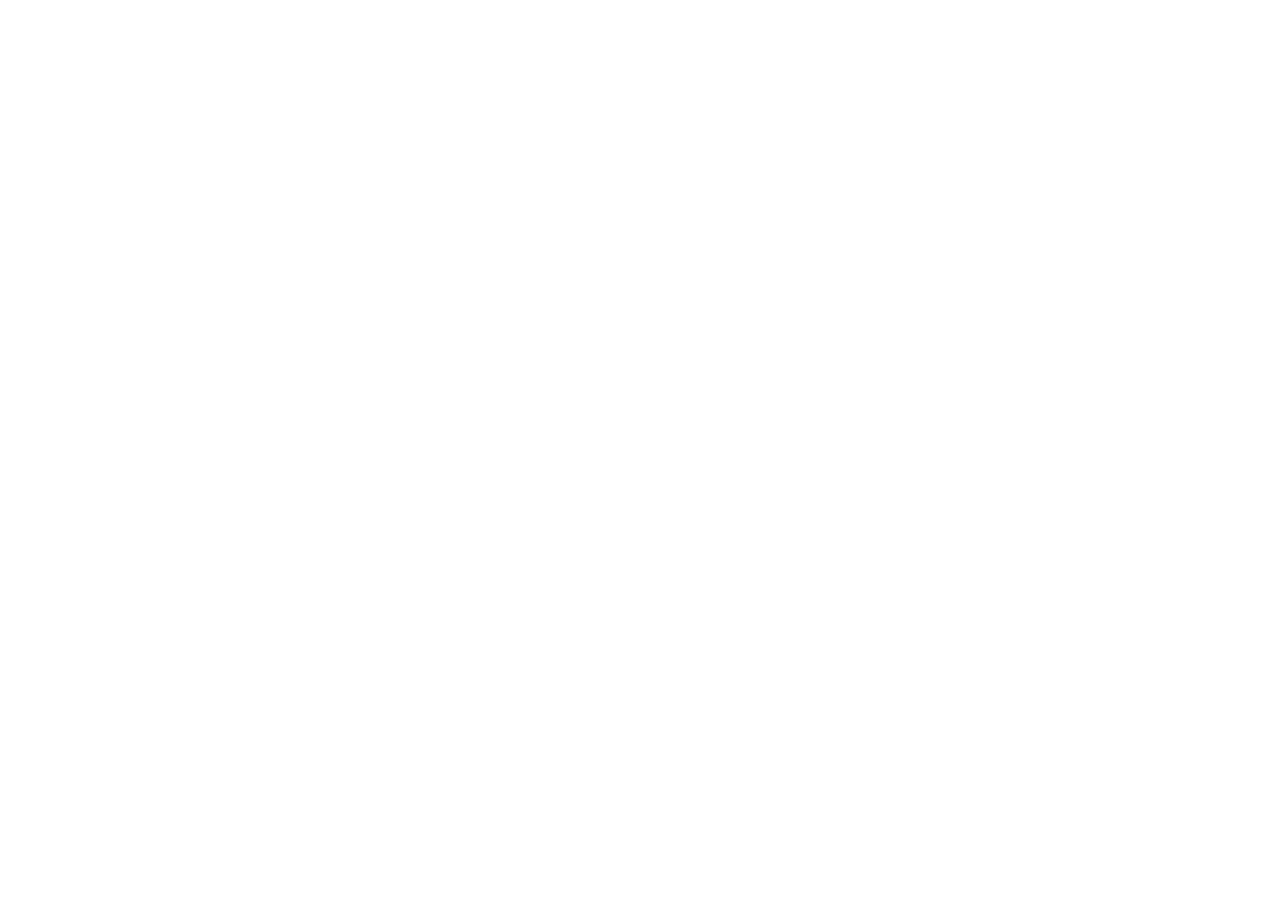
==== about.html @ 29c52ad1 "add boilerplate" ====
<!DOCTYPE html>
<html lang="en">
<head>
    <meta charset="UTF-8">
    <meta http-equiv="X-UA-Compatible" content="IE=edge">
    <meta name="viewport" content="width=device-width, initial-scale=1.0">
    <title>Document</title>
</head>
<body>
    
</body>
</html>
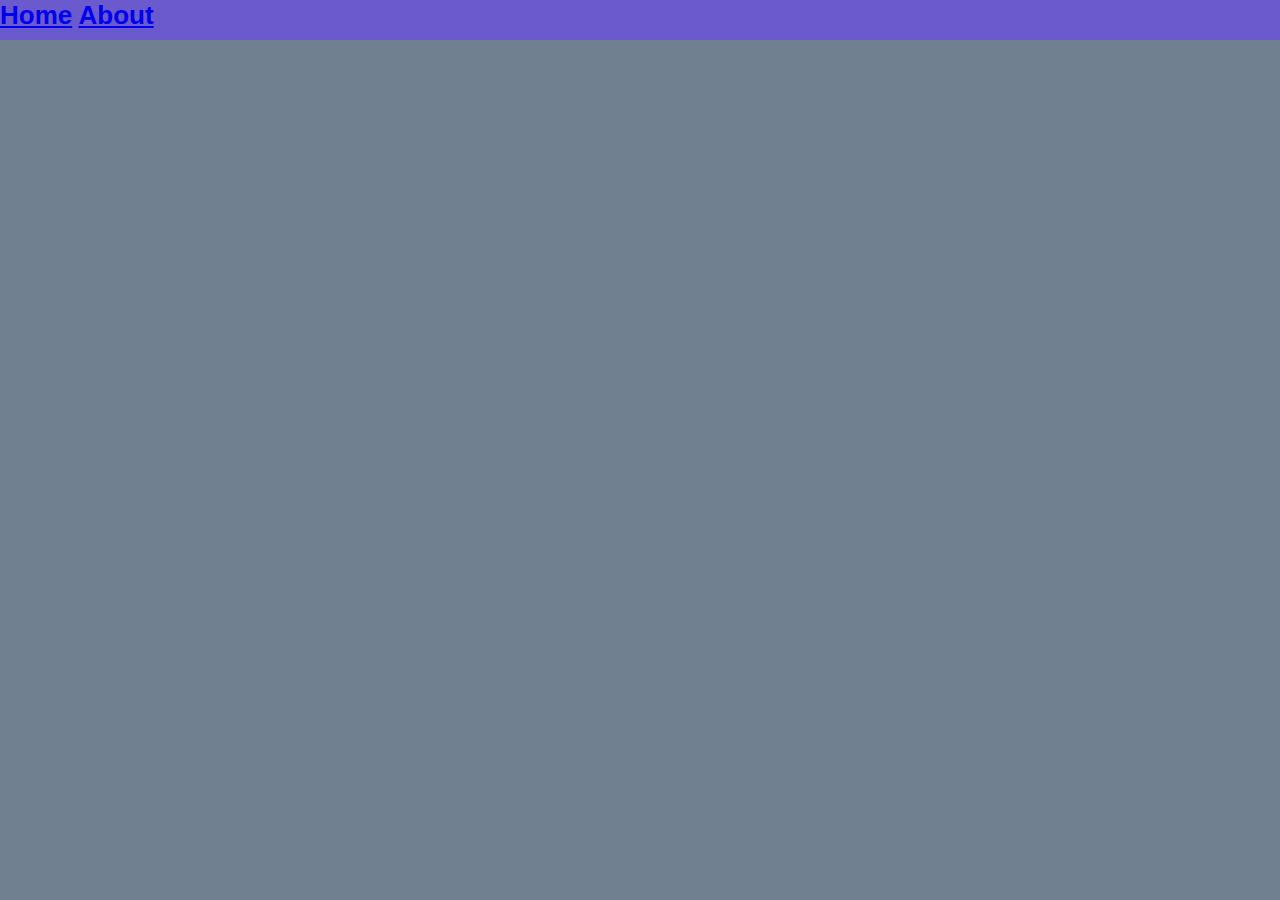
==== commit 5c394af1: "add basic styling" ====
--- a/about.html
+++ b/about.html
@@ -4,9 +4,16 @@
     <meta charset="UTF-8">
     <meta http-equiv="X-UA-Compatible" content="IE=edge">
     <meta name="viewport" content="width=device-width, initial-scale=1.0">
-    <title>Document</title>
+    <title>About</title>
+    <link rel="stylesheet" href="resources/css/style.css">
 </head>
 <body>
+    <header>
+        <nav>
+            <a href="index.html">Home</a>
+            <a href="about.html">About</a>
+        </nav>
+    </header>
     
 </body>
 </html>--- a/resources/css/style.css
+++ b/resources/css/style.css
@@ -0,0 +1,15 @@
+* {
+    margin: 0;
+    font-family: sans-serif;
+}
+
+body {
+    background-color: slategray;
+}
+
+nav {
+    background-color: slateblue;
+    height: 40px;
+    font-size: 26px;
+    font-weight: bold;
+}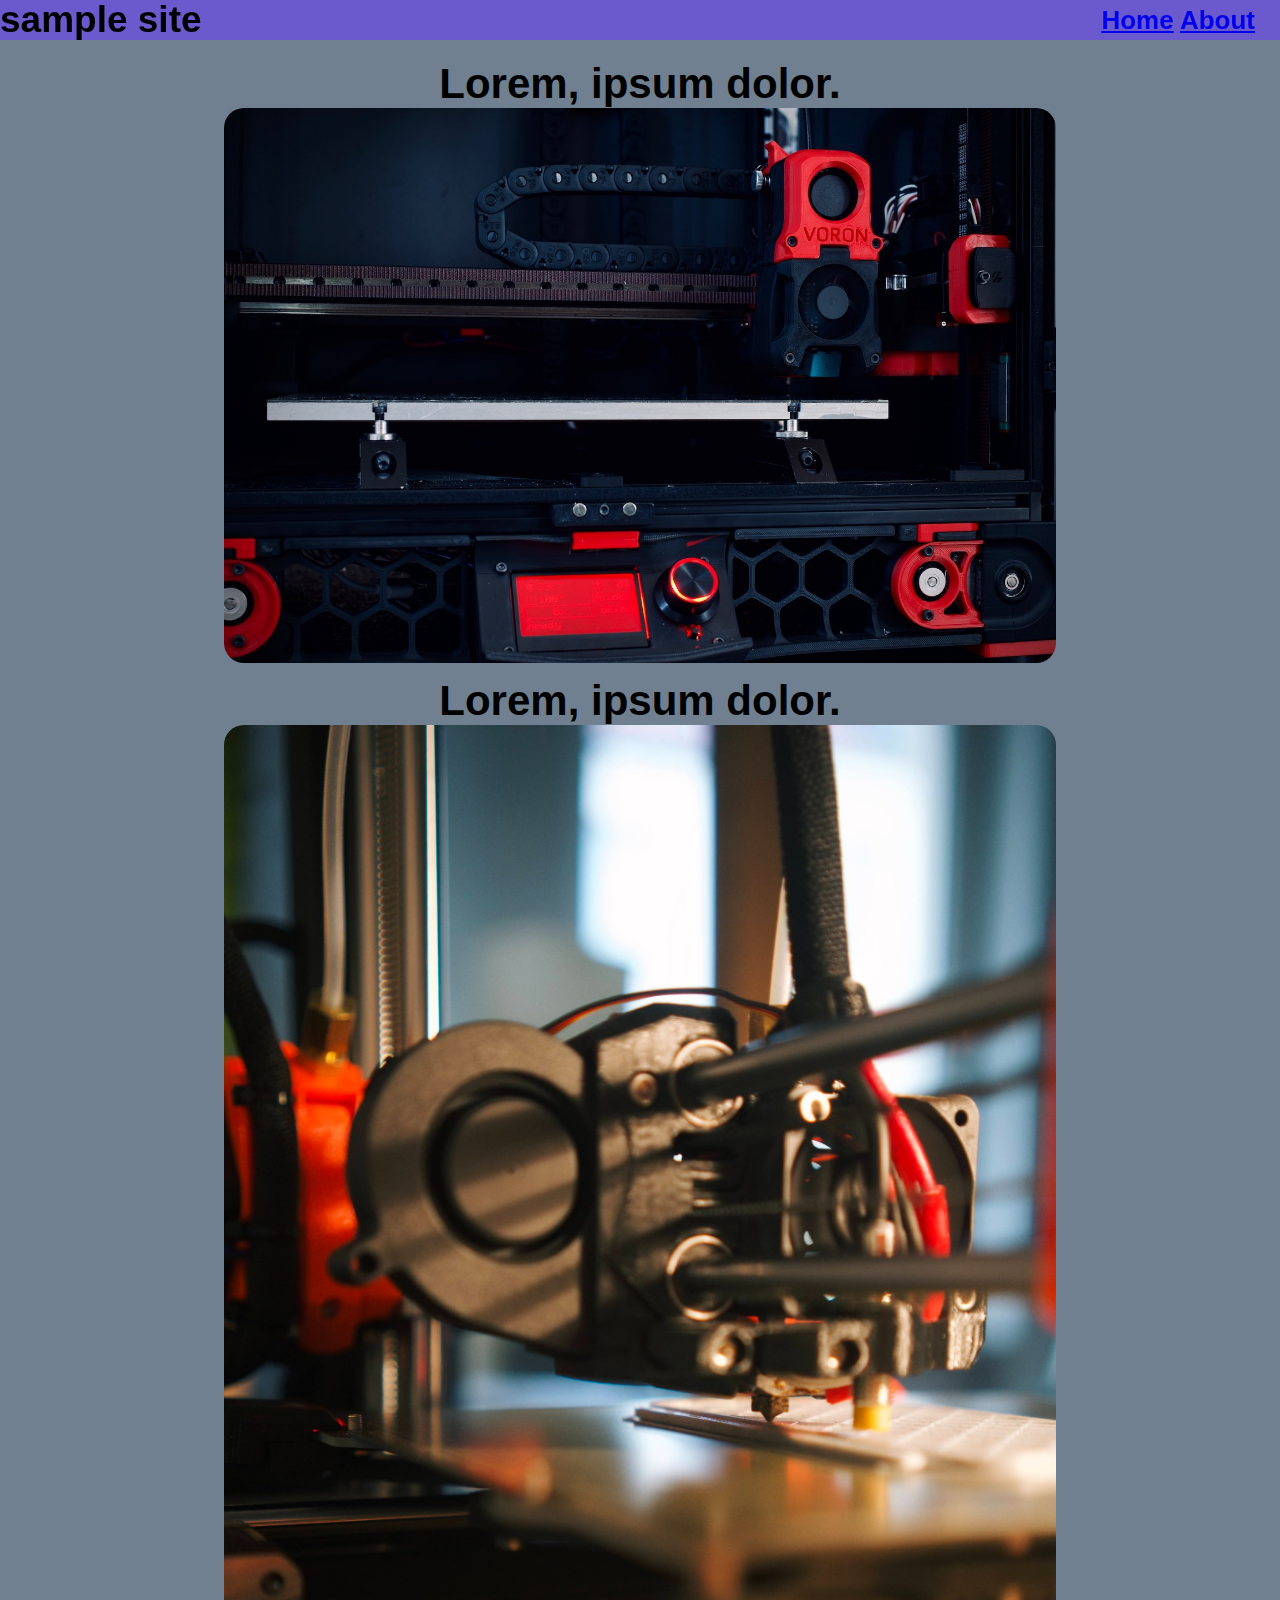
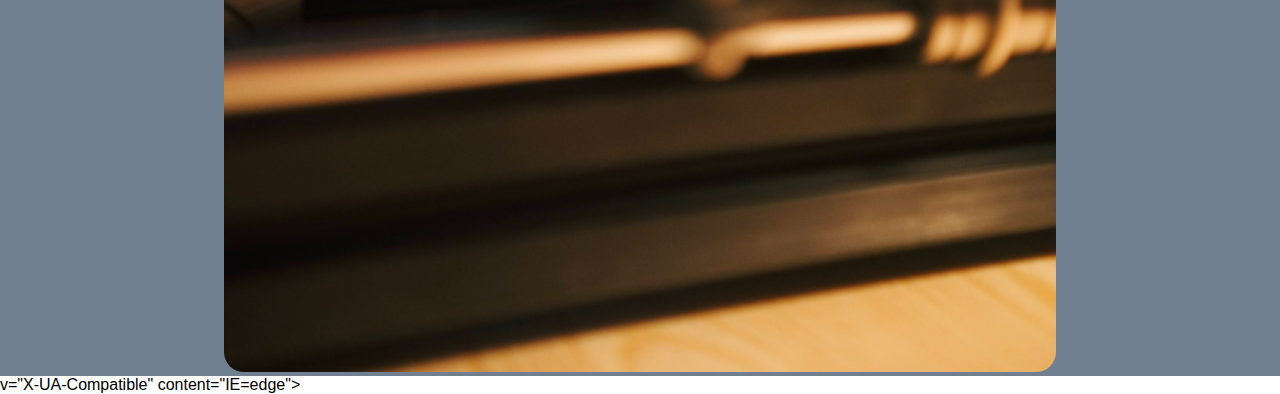
==== commit 93be5509: "add images and text" ====
--- a/about.html
+++ b/about.html
@@ -2,7 +2,37 @@
 <html lang="en">
 <head>
     <meta charset="UTF-8">
-    <meta http-equiv="X-UA-Compatible" content="IE=edge">
+    <meta http-equi<!DOCTYPE html>
+    <html lang="en">
+    <head>
+        <meta charset="UTF-8">
+        <meta http-equiv="X-UA-Compatible" content="IE=edge">
+        <meta name="viewport" content="width=device-width, initial-scale=1.0">
+        <title>Home Page</title>
+        <link rel="stylesheet" href="resources/css/style.css">
+    </head>
+    <body>
+        <header>
+            <div class="title">sample site</div>
+            <nav>
+                <a href="index.html">Home</a>
+                <a href="about.html">About</a>
+            </nav>
+        </header>
+    
+        <main>
+            <div class="content-wrapper">
+                <h3>Lorem, ipsum dolor.</h3>
+                <img src="resources/images/printer1.jpg" alt="">
+            </div>
+            <div class="content-wrapper">
+                <h3>Lorem, ipsum dolor.</h3>
+                <img src="resources/images/printer2.jpg" alt="">
+            </div>
+        </main>
+        
+    </body>
+    </html>v="X-UA-Compatible" content="IE=edge">
     <meta name="viewport" content="width=device-width, initial-scale=1.0">
     <title>About</title>
     <link rel="stylesheet" href="resources/css/style.css">
--- a/resources/css/style.css
+++ b/resources/css/style.css
@@ -3,13 +3,52 @@
     font-family: sans-serif;
 }
 
-body {
-    background-color: slategray;
+header {
+    display: flex;
 }
 
-nav {
+main {
+    background-color: slategray;
+    width: 100%;
+    display: flex;
+    flex-direction: column;
+    align-items: center;
+    justify-content: center;
+    padding-top: 50px;
+}
+
+header {
+    display: flex;
     background-color: slateblue;
     height: 40px;
     font-size: 26px;
     font-weight: bold;
+    width: 100vw;
+    position: fixed;
+    align-items: center;
+}
+
+.title {
+    font-size: 37px;
+}
+
+nav {
+    margin-left: auto;
+    margin-right: 25px;
+}
+
+.content-wrapper {
+    padding-top: 10px;
+    width: max-content;
+
+}
+
+h3 {
+    text-align: center;
+    font-size: 42px;
+}
+
+img {
+    width: 65vw;
+    border-radius: 20px;
 }--- a/resources/css/style.css
+++ b/resources/css/style.css
@@ -3,13 +3,52 @@
     font-family: sans-serif;
 }
 
-body {
-    background-color: slategray;
+header {
+    display: flex;
 }
 
-nav {
+main {
+    background-color: slategray;
+    width: 100%;
+    display: flex;
+    flex-direction: column;
+    align-items: center;
+    justify-content: center;
+    padding-top: 50px;
+}
+
+header {
+    display: flex;
     background-color: slateblue;
     height: 40px;
     font-size: 26px;
     font-weight: bold;
+    width: 100vw;
+    position: fixed;
+    align-items: center;
+}
+
+.title {
+    font-size: 37px;
+}
+
+nav {
+    margin-left: auto;
+    margin-right: 25px;
+}
+
+.content-wrapper {
+    padding-top: 10px;
+    width: max-content;
+
+}
+
+h3 {
+    text-align: center;
+    font-size: 42px;
+}
+
+img {
+    width: 65vw;
+    border-radius: 20px;
 }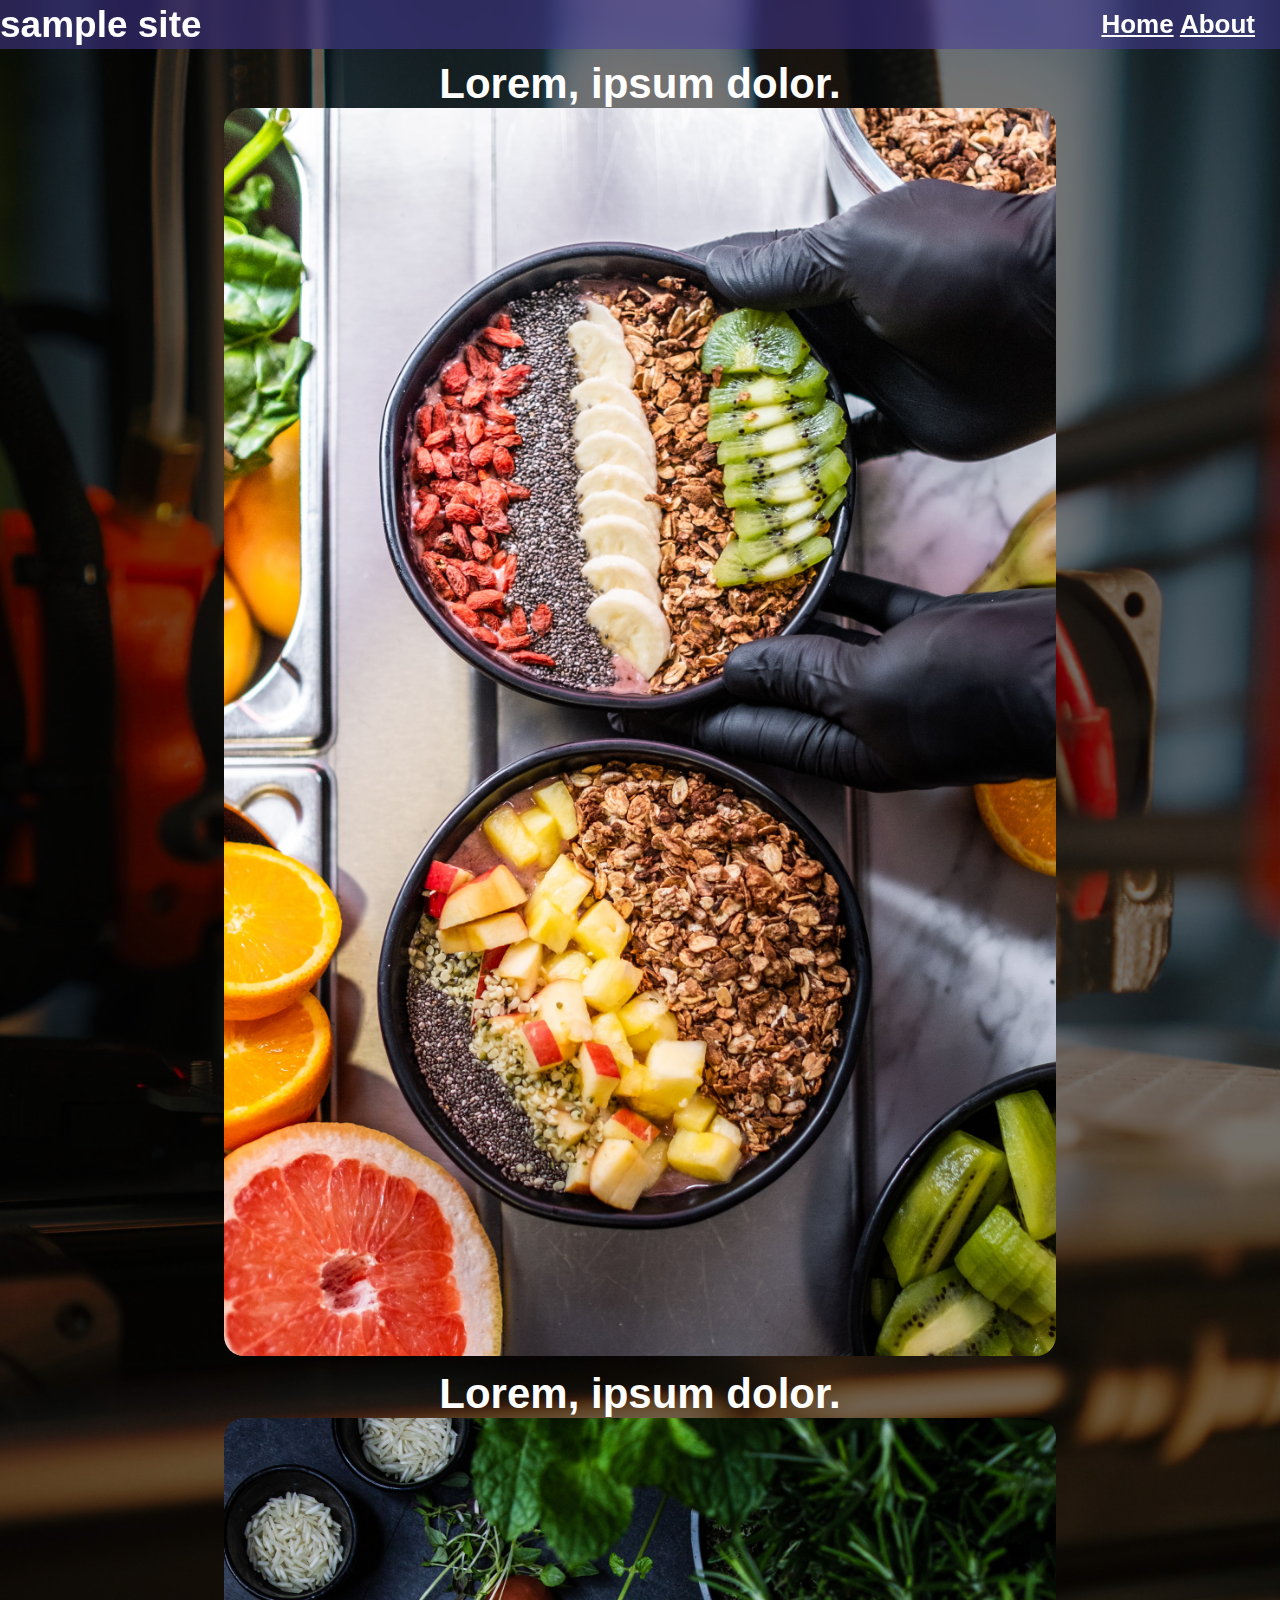
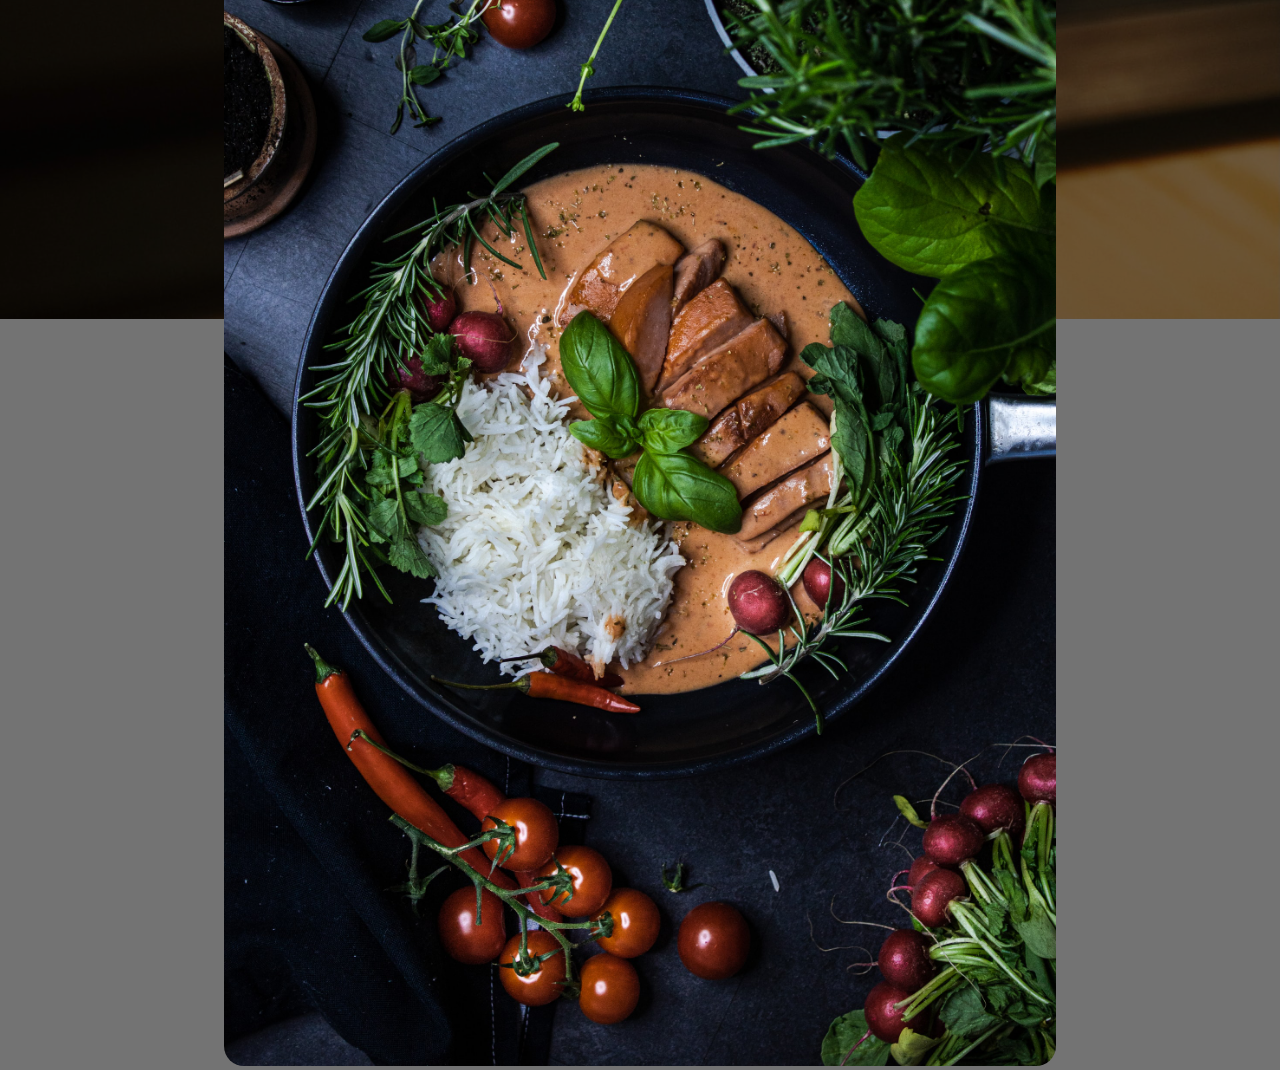
==== commit f5afff89: "add images to about page" ====
--- a/about.html
+++ b/about.html
@@ -2,48 +2,30 @@
 <html lang="en">
 <head>
     <meta charset="UTF-8">
-    <meta http-equi<!DOCTYPE html>
-    <html lang="en">
-    <head>
-        <meta charset="UTF-8">
-        <meta http-equiv="X-UA-Compatible" content="IE=edge">
-        <meta name="viewport" content="width=device-width, initial-scale=1.0">
-        <title>Home Page</title>
-        <link rel="stylesheet" href="resources/css/style.css">
-    </head>
-    <body>
-        <header>
-            <div class="title">sample site</div>
-            <nav>
-                <a href="index.html">Home</a>
-                <a href="about.html">About</a>
-            </nav>
-        </header>
-    
-        <main>
-            <div class="content-wrapper">
-                <h3>Lorem, ipsum dolor.</h3>
-                <img src="resources/images/printer1.jpg" alt="">
-            </div>
-            <div class="content-wrapper">
-                <h3>Lorem, ipsum dolor.</h3>
-                <img src="resources/images/printer2.jpg" alt="">
-            </div>
-        </main>
-        
-    </body>
-    </html>v="X-UA-Compatible" content="IE=edge">
+    <meta http-equiv="X-UA-Compatible" content="IE=edge">
     <meta name="viewport" content="width=device-width, initial-scale=1.0">
-    <title>About</title>
+    <title>Home Page</title>
     <link rel="stylesheet" href="resources/css/style.css">
 </head>
 <body>
     <header>
+        <div class="title">sample site</div>
         <nav>
             <a href="index.html">Home</a>
             <a href="about.html">About</a>
         </nav>
     </header>
+
+    <main>
+        <div class="content-wrapper">
+            <h3>Lorem, ipsum dolor.</h3>
+            <img src="resources/images/food1.jpg" alt="">
+        </div>
+        <div class="content-wrapper">
+            <h3>Lorem, ipsum dolor.</h3>
+            <img src="resources/images/food2.jpg" alt="">
+        </div>
+    </main>
     
 </body>
 </html>--- a/resources/css/style.css
+++ b/resources/css/style.css
@@ -1,26 +1,15 @@
 * {
     margin: 0;
     font-family: sans-serif;
+    color: white;
 }
+
 
 header {
     display: flex;
-}
-
-main {
-    background-color: slategray;
-    width: 100%;
-    display: flex;
-    flex-direction: column;
-    align-items: center;
-    justify-content: center;
-    padding-top: 50px;
-}
-
-header {
-    display: flex;
-    background-color: slateblue;
-    height: 40px;
+    background-color: rgba(74, 60, 160, 0.5);
+    backdrop-filter: blur(7px);
+    height: 49px;
     font-size: 26px;
     font-weight: bold;
     width: 100vw;
@@ -40,7 +29,24 @@
 .content-wrapper {
     padding-top: 10px;
     width: max-content;
+    
+}
 
+main {
+    /* background-color: slategray; */
+
+background: rgba(0, 0, 0, 0.55) url("../images/printer2.jpg");
+  background-blend-mode: darken;
+  background-attachment: fixed;
+  background-size: cover;
+  background-repeat: no-repeat;
+
+    width: 100%;
+    display: flex;
+    flex-direction: column;
+    align-items: center;
+    justify-content: center;
+    padding-top: 50px;
 }
 
 h3 {
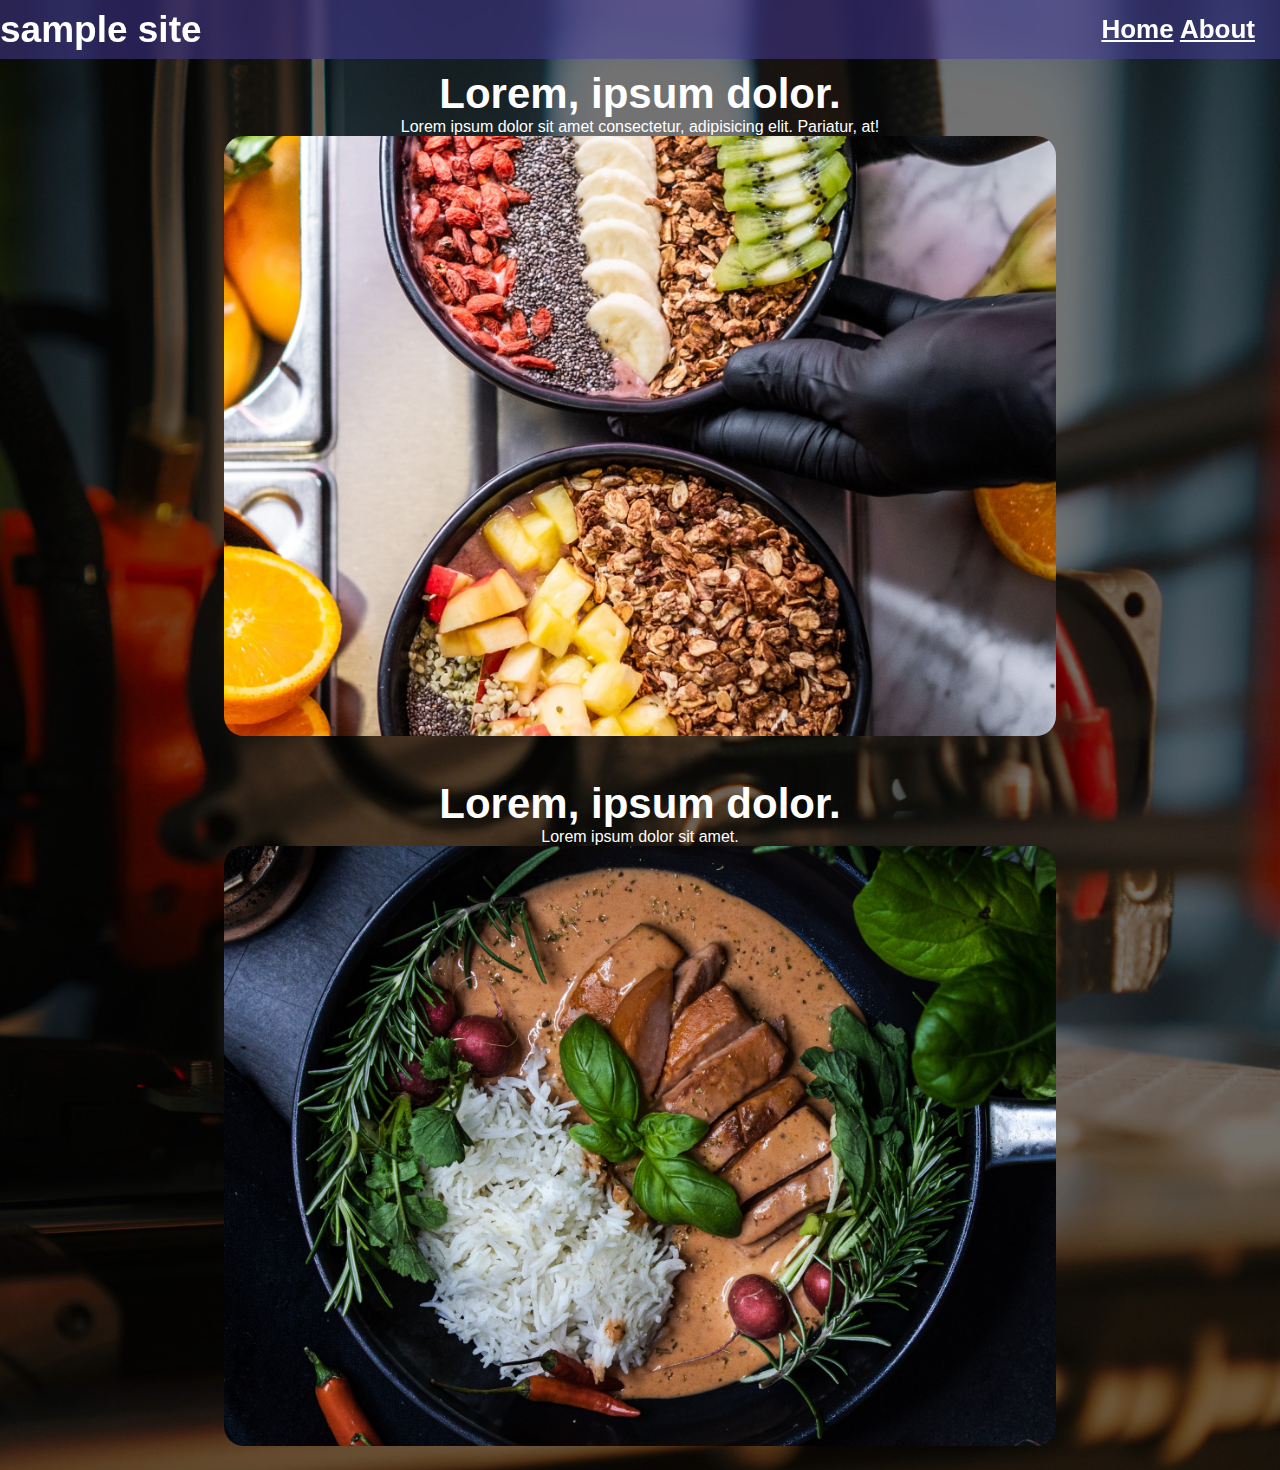
==== commit 1fce8000: "finish project" ====
--- a/about.html
+++ b/about.html
@@ -19,10 +19,12 @@
     <main>
         <div class="content-wrapper">
             <h3>Lorem, ipsum dolor.</h3>
+            <p>Lorem ipsum dolor sit amet consectetur, adipisicing elit. Pariatur, at!</p>
             <img src="resources/images/food1.jpg" alt="">
         </div>
         <div class="content-wrapper">
             <h3>Lorem, ipsum dolor.</h3>
+            <p>Lorem ipsum dolor sit amet.</p>
             <img src="resources/images/food2.jpg" alt="">
         </div>
     </main>
--- a/resources/css/style.css
+++ b/resources/css/style.css
@@ -9,7 +9,7 @@
     display: flex;
     background-color: rgba(74, 60, 160, 0.5);
     backdrop-filter: blur(7px);
-    height: 49px;
+    height: 59px;
     font-size: 26px;
     font-weight: bold;
     width: 100vw;
@@ -27,7 +27,7 @@
 }
 
 .content-wrapper {
-    padding-top: 10px;
+    padding: 20px;
     width: max-content;
     
 }
@@ -35,11 +35,11 @@
 main {
     /* background-color: slategray; */
 
-background: rgba(0, 0, 0, 0.55) url("../images/printer2.jpg");
-  background-blend-mode: darken;
-  background-attachment: fixed;
-  background-size: cover;
-  background-repeat: no-repeat;
+    background: rgba(0, 0, 0, 0.55) url("../images/printer2.jpg");
+    background-blend-mode: darken;
+    background-attachment: fixed;
+    background-size: cover;
+    background-repeat: no-repeat;
 
     width: 100%;
     display: flex;
@@ -57,4 +57,11 @@
 img {
     width: 65vw;
     border-radius: 20px;
+    height: 600px;
+    object-fit: cover;
+}
+
+p {
+    width: 65vw;
+    text-align: center;
 }